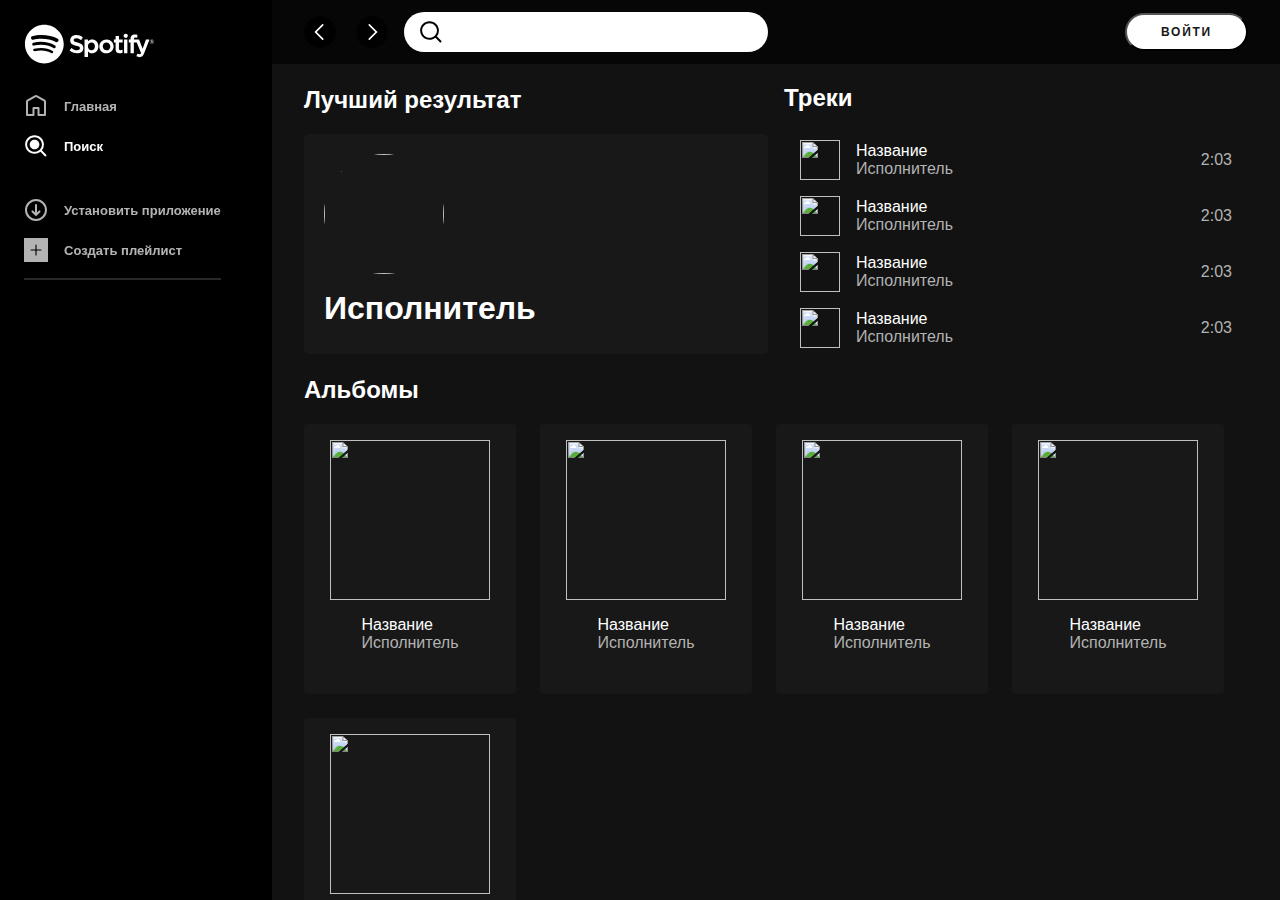
==== public/search.html @ ade72bb2 "Диплом. Правки" ====
<!DOCTYPE html>
<html lang="en">
  <head>
    <meta charset="utf-8" />
    <link rel="icon" href="https://open.scdn.co/cdn/images/favicon16.c498a969.png" />
    <meta name="viewport" content="width=device-width, initial-scale=1" />
    <link rel="stylesheet" href="../src/search.css">
    <meta name="theme-color" content="#000000" />
    <meta
      name="description"
      content="Web site created using create-react-app"
    />
    <!--
      Notice the use of %PUBLIC_URL% in the tags above.
      It will be replaced with the URL of the `public` folder during the build.
      Only files inside the `public` folder can be referenced from the HTML.

      Unlike "/favicon.ico" or "favicon.ico", "%PUBLIC_URL%/favicon.ico" will
      work correctly both with client-side routing and a non-root public URL.
      Learn how to configure a non-root public URL by running `npm run build`.
    -->
    <title>Spotify</title>
  </head>
  <body class="app">
    <noscript>You need to enable JavaScript to run this app.</noscript>
    <div id="root">
      <div class="header">
        <div class="back-forward-buttons">
          <button class="back-button header-btn">
            <svg role="img" height="24" width="24" class="back-btn-icon btn-icon" viewBox="0 0 24 24"><path d="M15.957 2.793a1 1 0 010 1.414L8.164 12l7.793 7.793a1 1 0 11-1.414 1.414L5.336 12l9.207-9.207a1 1 0 011.414 0z">
            </path></svg>
          </button>
          <button class="forward-button header-btn">
            <svg role="img" height="24" width="24" class="forward-btn-icon btn-icon" viewBox="0 0 24 24"><path d="M8.043 2.793a1 1 0 000 1.414L15.836 12l-7.793 7.793a1 1 0 101.414 1.414L18.664 12 9.457 2.793a1 1 0 00-1.414 0z">
            </path></svg>
          </button>
        </div>
        <div class="search-container">
          <svg role="img" height="24" width="24" class="input-icon" viewBox="0 0 24 24"><path d="M10.533 1.279c-5.18 0-9.407 4.14-9.407 9.279s4.226 9.279 9.407 9.279c2.234 0 4.29-.77 5.907-2.058l4.353 4.353a1 1 0 101.414-1.414l-4.344-4.344a9.157 9.157 0 002.077-5.816c0-5.14-4.226-9.28-9.407-9.28zm-7.407 9.279c0-4.006 3.302-7.28 7.407-7.28s7.407 3.274 7.407 7.28-3.302 7.279-7.407 7.279-7.407-3.273-7.407-7.28z"></path></svg>
          <input type="search" class="search__input">
        </div>
        <button class="sign-in btn">
          Войти
        </button>
      </div>
      <nav class="aside">
        <div class="nav-bar">
          <div class="banner">
            <a href="./index.html" class="banner-link">
              <svg viewBox="0 0 1134 340" class="spotify-logo"><title>Spotify</title><path fill="currentColor" d="M8 171c0 92 76 168 168 168s168-76 168-168S268 4 176 4 8 79 8 171zm230 78c-39-24-89-30-147-17-14 2-16-18-4-20 64-15 118-8 162 19 11 7 0 24-11 18zm17-45c-45-28-114-36-167-20-17 5-23-21-7-25 61-18 136-9 188 23 14 9 0 31-14 22zM80 133c-17 6-28-23-9-30 59-18 159-15 221 22 17 9 1 37-17 27-54-32-144-35-195-19zm379 91c-17 0-33-6-47-20-1 0-1 1-1 1l-16 19c-1 1-1 2 0 3 18 16 40 24 64 24 34 0 55-19 55-47 0-24-15-37-50-46-29-7-34-12-34-22s10-16 23-16 25 5 39 15c0 0 1 1 2 1s1-1 1-1l14-20c1-1 1-1 0-2-16-13-35-20-56-20-31 0-53 19-53 46 0 29 20 38 52 46 28 6 32 12 32 22 0 11-10 17-25 17zm95-77v-13c0-1-1-2-2-2h-26c-1 0-2 1-2 2v147c0 1 1 2 2 2h26c1 0 2-1 2-2v-46c10 11 21 16 36 16 27 0 54-21 54-61s-27-60-54-60c-15 0-26 5-36 17zm30 78c-18 0-31-15-31-35s13-34 31-34 30 14 30 34-12 35-30 35zm68-34c0 34 27 60 62 60s62-27 62-61-26-60-61-60-63 27-63 61zm30-1c0-20 13-34 32-34s33 15 33 35-13 34-32 34-33-15-33-35zm140-58v-29c0-1 0-2-1-2h-26c-1 0-2 1-2 2v29h-13c-1 0-2 1-2 2v22c0 1 1 2 2 2h13v58c0 23 11 35 34 35 9 0 18-2 25-6 1 0 1-1 1-2v-21c0-1 0-2-1-2h-2c-5 3-11 4-16 4-8 0-12-4-12-12v-54h30c1 0 2-1 2-2v-22c0-1-1-2-2-2h-30zm129-3c0-11 4-15 13-15 5 0 10 0 15 2h1s1-1 1-2V93c0-1 0-2-1-2-5-2-12-3-22-3-24 0-36 14-36 39v5h-13c-1 0-2 1-2 2v22c0 1 1 2 2 2h13v89c0 1 1 2 2 2h26c1 0 1-1 1-2v-89h25l37 89c-4 9-8 11-14 11-5 0-10-1-15-4h-1l-1 1-9 19c0 1 0 3 1 3 9 5 17 7 27 7 19 0 30-9 39-33l45-116v-2c0-1-1-1-2-1h-27c-1 0-1 1-1 2l-28 78-30-78c0-1-1-2-2-2h-44v-3zm-83 3c-1 0-2 1-2 2v113c0 1 1 2 2 2h26c1 0 1-1 1-2V134c0-1 0-2-1-2h-26zm-6-33c0 10 9 19 19 19s18-9 18-19-8-18-18-18-19 8-19 18zm245 69c10 0 19-8 19-18s-9-18-19-18-18 8-18 18 8 18 18 18zm0-34c9 0 17 7 17 16s-8 16-17 16-16-7-16-16 7-16 16-16zm4 18c3-1 5-3 5-6 0-4-4-6-8-6h-8v19h4v-6h4l4 6h5zm-3-9c2 0 4 1 4 3s-2 3-4 3h-4v-6h4z"></path></svg>
            </a>
          </div>
          <ul class="menu">
            <li class="menu__item">
              <a class="menu__link link" href="./index.html">
                <svg role="img" height="24" width="24" class="home-icon icon" viewBox="0 0 24 24"><path d="M12.5 3.247a1 1 0 00-1 0L4 7.577V20h4.5v-6a1 1 0 011-1h5a1 1 0 011 1v6H20V7.577l-7.5-4.33zm-2-1.732a3 3 0 013 0l7.5 4.33a2 2 0 011 1.732V21a1 1 0 01-1 1h-6.5a1 1 0 01-1-1v-6h-3v6a1 1 0 01-1 1H3a1 1 0 01-1-1V7.577a2 2 0 011-1.732l7.5-4.33z"></path></svg>
                <svg role="img" height="24" width="24" class="home-icon_active icon" viewBox="0 0 24 24"><path d="M13.5 1.515a3 3 0 00-3 0L3 5.845a2 2 0 00-1 1.732V21a1 1 0 001 1h6a1 1 0 001-1v-6h4v6a1 1 0 001 1h6a1 1 0 001-1V7.577a2 2 0 00-1-1.732l-7.5-4.33z"></path></svg>
                <span class="menu__title">
                Главная
              </span>
            </a>
            </li>
            <li class="menu__item">
              <a class="menu__link_active" href="./search.html">
                <svg role="img" height="24" width="24" class="search-icon icon" viewBox="0 0 24 24"><path d="M10.533 1.279c-5.18 0-9.407 4.14-9.407 9.279s4.226 9.279 9.407 9.279c2.234 0 4.29-.77 5.907-2.058l4.353 4.353a1 1 0 101.414-1.414l-4.344-4.344a9.157 9.157 0 002.077-5.816c0-5.14-4.226-9.28-9.407-9.28zm-7.407 9.279c0-4.006 3.302-7.28 7.407-7.28s7.407 3.274 7.407 7.28-3.302 7.279-7.407 7.279-7.407-3.273-7.407-7.28z"></path></svg>
                <svg role="img" height="24" width="24" class="search-icon_active icon" viewBox="0 0 24 24"><path d="M15.356 10.558c0 2.623-2.16 4.75-4.823 4.75-2.664 0-4.824-2.127-4.824-4.75s2.16-4.75 4.824-4.75c2.664 0 4.823 2.127 4.823 4.75z"></path><path d="M1.126 10.558c0-5.14 4.226-9.28 9.407-9.28 5.18 0 9.407 4.14 9.407 9.28a9.157 9.157 0 01-2.077 5.816l4.344 4.344a1 1 0 01-1.414 1.414l-4.353-4.353a9.454 9.454 0 01-5.907 2.058c-5.18 0-9.407-4.14-9.407-9.28zm9.407-7.28c-4.105 0-7.407 3.274-7.407 7.28s3.302 7.279 7.407 7.279 7.407-3.273 7.407-7.28c0-4.005-3.302-7.278-7.407-7.278z"></path></svg>
                <span class="menu__title">
                Поиск
              </span>
              </a>
            </li>
          </ul>
          <div class="create-menu">
          <div class="footer">
            <a href="https://www.spotify.com/ru-ru/download/windows/" class="download-app-link link">
              <svg role="img" height="24" width="24" viewBox="0 0 24 24" class="download-icon icon"><path d="M12 3a9 9 0 100 18 9 9 0 000-18zM1 12C1 5.925 5.925 1 12 1s11 4.925 11 11-4.925 11-11 11S1 18.075 1 12z"></path><path d="M12 6.05a1 1 0 011 1v7.486l1.793-1.793a1 1 0 111.414 1.414L12 18.364l-4.207-4.207a1 1 0 111.414-1.414L11 14.536V7.05a1 1 0 011-1z"></path></svg>
              <span class="menu__title">Установить приложение</span>
            </a>
          </div>
            <div class="create-menu__item untouched">
              <button type="button" class="create-playlist-button">
                <div class="button__plus-box icon-box">
                    <svg role="img" height="12" width="12" aria-hidden="true" viewBox="0 0 16 16" class="plus-icon"><path d="M15.25 8a.75.75 0 01-.75.75H8.75v5.75a.75.75 0 01-1.5 0V8.75H1.5a.75.75 0 010-1.5h5.75V1.5a.75.75 0 011.5 0v5.75h5.75a.75.75 0 01.75.75z">
                    </path></svg>
                </div>
                <span class="menu__title">
                Создать плейлист</span></button>
            </div>
            <div class="line">
              <hr class="line__item">
            </div>
            <div class="my-playlists"></div>
          </div>
        </div>
      </nav>
      <div class="content">
        <div class="search-results"> 
          <div class="best-result">
            <h2 class="results-title">Лучший результат</h2>
            <div class="best-result__item">
              <img width = "120" height="120" src="https://i.scdn.co/image/ab67616d00001e023387bacdfd59f32e14dbe17a" alt="" class="best-result-img">
              <span class="best-singer-name">Исполнитель</span>
            </div>
          </div>
          <div class="best-result">
            <h2 class="results-title">Треки</h2>
            <div class="tracks-list">
                <div class="song">
                  <img width = "40" height="40" src="https://i.scdn.co/image/ab67616d00001e02a5fbdf5b92ad2babae9c155b" alt="" class="result-img">
                  <div class="list-text">
                    <span class="song-name">
                      Название
                    </span>
                    <span class="singer">
                      Исполнитель
                    </span>
                  </div>
                  <span class="time">
                    2:03
                  </span>
                </div>
                <div class="song">
                  <img width = "40" height="40" src="https://i.scdn.co/image/ab67616d00001e02a5fbdf5b92ad2babae9c155b" alt="" class="result-img">
                  <div class="list-text">
                    <span class="song-name">
                      Название
                    </span>
                    <span class="singer">
                      Исполнитель
                    </span>
                  </div>
                  <span class="time">
                    2:03
                  </span>
                </div>
                <div class="song">
                  <img width = "40" height="40" src="https://i.scdn.co/image/ab67616d00001e02a5fbdf5b92ad2babae9c155b" alt="" class="result-img">
                  <div class="list-text">
                    <span class="song-name">
                      Название
                    </span>
                    <span class="singer">
                      Исполнитель
                    </span>
                  </div>
                  <span class="time">
                    2:03
                  </span>
                </div>
                <div class="song">
                  <img width = "40" height="40" src="https://i.scdn.co/image/ab67616d00001e02a5fbdf5b92ad2babae9c155b" alt="" class="result-img">
                  <div class="list-text">
                    <span class="song-name">
                      Название
                    </span>
                    <span class="singer">
                      Исполнитель
                    </span>
                  </div>
                  <span class="time">
                    2:03
                  </span>
                </div>
            </div>
          </div>
        </div>
        <div class="content__results">
          <h2 class="results-title">Альбомы</h2>
          <div class="results-container">
            <div class="results-item">
              <img width = "160" height="160" src="https://i.scdn.co/image/ab67616d00001e023387bacdfd59f32e14dbe17a" alt="" class="result-img">
              <div class="results-text">
                <span class="song-name">
                  Название
                </span>
                <span class="singer">
                  Исполнитель
                </span>
              </div>
            </div>
            <div class="results-item">
              <img width = "160" height="160" src="https://i.scdn.co/image/ab67616d00001e023387bacdfd59f32e14dbe17a" alt="" class="result-img">
              <div class="results-text">
                <span class="song-name">
                  Название
                </span>
                <span class="singer">
                  Исполнитель
                </span>
              </div>
            </div>
            <div class="results-item">
              <img width = "160" height="160" src="https://i.scdn.co/image/ab67616d00001e023387bacdfd59f32e14dbe17a" alt="" class="result-img">
              <div class="results-text">
                <span class="song-name">
                  Название
                </span>
                <span class="singer">
                  Исполнитель
                </span>
              </div>
            </div>
            <div class="results-item">
              <img width = "160" height="160" src="https://i.scdn.co/image/ab67616d00001e023387bacdfd59f32e14dbe17a" alt="" class="result-img">
              <div class="results-text">
                <span class="song-name">
                  Название
                </span>
                <span class="singer">
                  Исполнитель
                </span>
              </div>
            </div>
            <div class="results-item">
              <img width = "160" height="160" src="https://i.scdn.co/image/ab67616d00001e023387bacdfd59f32e14dbe17a" alt="" class="result-img">
              <div class="results-text">
                <span class="song-name">
                  Название
                </span>
                <span class="singer">
                  Исполнитель
                </span>
              </div>
            </div>
          </div>
        </div>
      </div>
    </div>
    
    
    <!--
      This HTML file is a template.
      If you open it directly in the browser, you will see an empty page.

      You can add webfonts, meta tags, or analytics to this file.
      The build step will place the bundled scripts into the <body> tag.

      To begin the development, run `npm start` or `yarn start`.
      To create a production bundle, use `npm run build` or `yarn build`.
    -->
  </body>
</html>
---- src/search.css ----
.app{
    margin: 0;
    padding: 0;
    box-sizing: border-box;
}
#root{
    overflow-x: hidden;
    display: grid;
    height: 100vh;
    grid-template-columns: auto 1fr;
    grid-template-rows: auto 1fr;
    font-family: spotify-circular,spotify-circular-cyrillic,spotify-circular-arabic,spotify-circular-hebrew,Helvetica Neue,helvetica,arial,Hiragino Kaku Gothic Pro,Meiryo,MS Gothic,sans-serif;
    color: #fff;
}
.header{
    height: 64px;
    background-color: #060606;
    grid-row: 1;
    grid-column: 2;
    padding: 0 32px;
    display: flex;
    justify-content: flex-start;
    align-items: center;
    white-space: nowrap;
    position: sticky;
    top: 0;
    z-index: 3;
}
.header-btn{
    align-items: center;
    background-color: rgba(0,0,0,.7);
    border: none;
    border-radius: 50%;
    color: #fff;
    cursor: pointer;
    display: inline-flex;
    height: 32px;
    justify-content: center;
    width: 32px;
    margin-right: 16px;
}
.search-container{
    display: flex;
    align-items: center;
}
.search__input{
    border: none;
    border-radius: 500px;
    color: #000;
    height: 40px;
    padding: 6px 48px;
    min-width: 364px;
    width: 100%;
}
.input-icon{
    position: absolute;
    margin-left: 15px;
}
.sign-in{
    background-color: #fff;
    border-radius: 500px;
    height: 38px;
    color: #181818;
    font-size: 12px;
    font-weight: 700;
    letter-spacing: 1.76px;
    padding: 8px 34px;
    text-align: center;
    text-transform: uppercase;
    cursor: pointer;
    margin-left: auto;
}
.btn-icon{
    fill: currentColor;
}
.content{
    background-color: #121212;
    grid-column: 2;
    grid-row: 2;
    display: flex;
    flex-direction: column;
    padding: 0 32px;
}
.results {
    display: flex;
    flex-direction: column;
    margin-bottom: 16px;
    min-height: 300px;
    position: relative;
}
.results-container {
    gap: 24px;
    display: flex;
    flex-flow: wrap;
}
.search-results {
    display: flex;
    align-items: center;
    gap: 16px;
}
.best-result {
    width: 100%;
}
.best-result__item {
    display: flex;
    flex-direction: column;
    min-height: 180px;
    gap: 16px;
    background-color: #181818;
    cursor: pointer;
    padding: 20px;
    border-radius: 5px;
}
.best-result__item:hover {
    background-color: #222222;
}
.tracks-list {
    display: flex;
    flex-direction: column;
    min-height: 220px;
}
.song {
    display: flex;
    align-items: center;
    padding: 8px 16px;
    gap: 16px;
    cursor: pointer;
}
.time {
    color: #b3b3b3;
    margin-left: auto;
}
.list-text {
    display: flex;
    flex-direction: column;
}
.song:hover {
    background-color: #222222;
    border-radius: 4px;
}
.results-item{
    border-radius: 4px;
    background-color: #181818;
    cursor: pointer;
    display: flex;
    flex-direction: column;
    align-items: center;
    padding: 16px;
    gap: 16px;
    width: 100%;
    max-width: 180px;
}
.results-title {
    font-weight: 700;
}
.best-result-img {
    border-radius: 100%;
}
.best-singer-name {
    font-size: 2rem;
    font-weight: 700;
}
.results-item:hover {
    background-color: #222222;
}
.results-text {
    min-height: 62px;
    display: flex;
    flex-direction: column;
}
.singer {
    color: #b3b3b3;
}
.aside{
    background-color: #000;
    grid-column: 1;
    grid-row: 1/3;
    min-width: 272px;
    height: 100%;
}
.nav-bar {
    position: fixed;
    top: 24px;
    left: 0;
}
.banner {
    margin-bottom: 18px;
    padding: 0 24px;
}
.banner-link .spotify-logo{
    width: 100%;
    height: 40px;
    max-width: 131px;
    color: #fff;
}
.menu{
    list-style: none;
    padding: 0 8px;
}
.menu__link_active{
    color: #fff;
    text-decoration: none;
    gap: 16px;
    height: 40px;
    padding: 0 16px;
    display: flex;
    align-items: center;
}
.icon{
    fill: currentColor;
}
.home-icon_active, .search-icon{
    display: none;
}
.menu__title{
    font-size: 13px;
    font-weight: 700;
}
.create-menu{
    display: flex;
    flex-direction: column;
    margin-top: 24px;  
    flex-grow: 1;
    height: 100%;
}  
.untouched{
    opacity: .7;
}
.untouched:hover{
    opacity: 1;
}
.create-playlist-button{
    width: 100%;
    display: flex;
    align-items: center;
    padding: 8px 24px 8px 24px;
    background-color: transparent;
    border: none;
    cursor: pointer;
    color: #fff;
}
.button__plus-box{
    background-color: #fff;
}
.fav-tracks{
    width: 100%;
    display: flex;
    align-items: center;
    padding: 8px 24px 8px 24px;
    text-decoration: none;
    color: #fff;
}
.fav-tracks__icon-box{  
    background: linear-gradient(135deg,#450af5,#c4efd9);
}
.line__item{
    background-color: #282828;
    border: none;
    height: 2px;
    margin: 8px 24px 0 24px;
    min-height: 2px;
}
.footer{
    display: flex;
    align-items: flex-end;
    justify-content: space-between;
    padding: 0 8px;
}
.btn:hover{
    transform: scale(1.08);
}
.link{
    color: #b3b3b3;
    text-decoration: none;
    gap: 16px;
    height: 40px;
    padding: 0 16px;
    display: flex;
    align-items: center;
}
.link:hover{
    color: #ffffff;
}
.icon-box{
    display: flex;
    height: 24px;
    width: 24px;
    justify-content: center;
    align-items: center;
    margin-right: 16px;
}
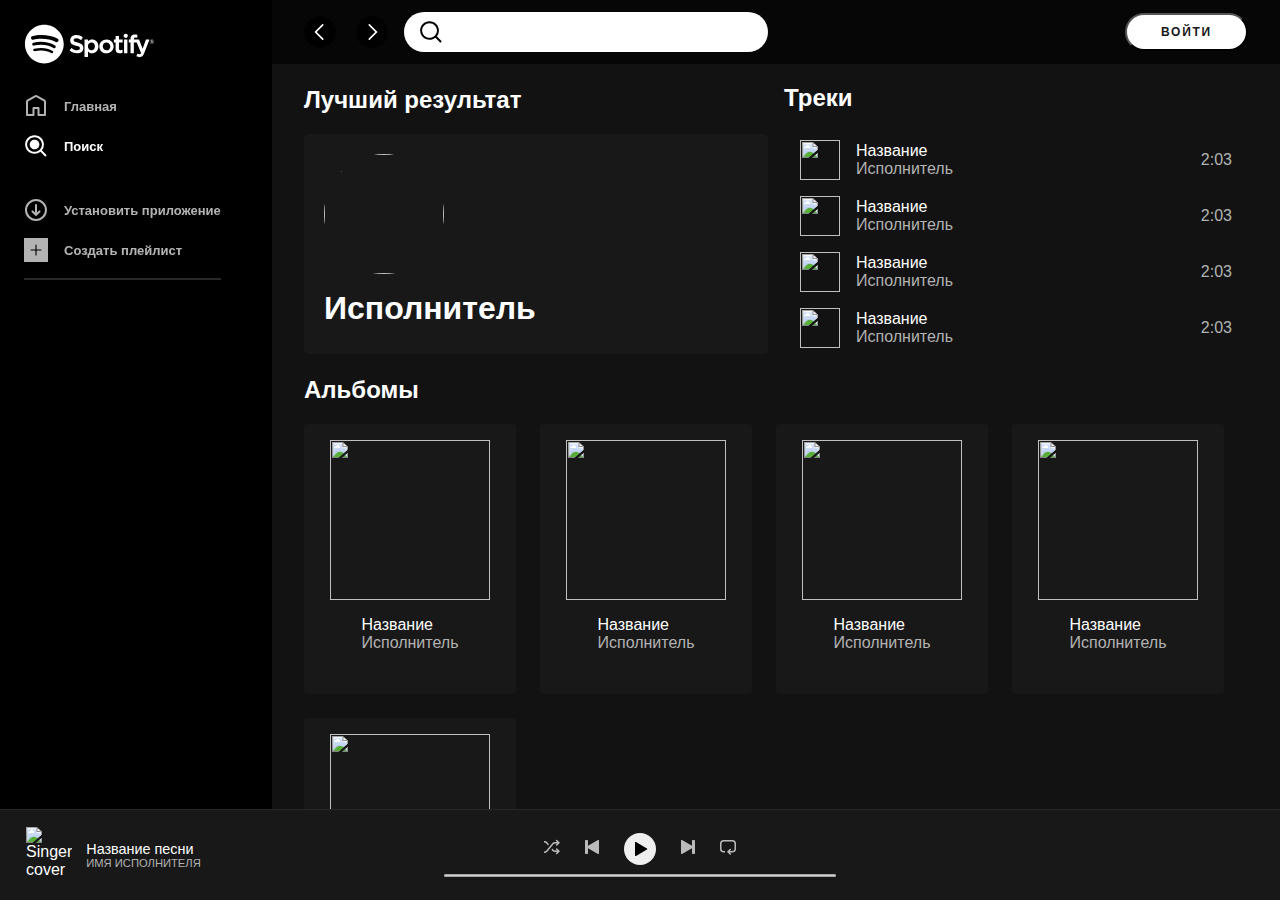
==== commit 2bd7bed6: "Диплом. Правки-2" ====
--- a/public/search.html
+++ b/public/search.html
@@ -24,7 +24,7 @@
   <body class="app">
     <noscript>You need to enable JavaScript to run this app.</noscript>
     <div id="root">
-      <div class="header">
+      <div class="header-bar">
         <div class="back-forward-buttons">
           <button class="back-button header-btn">
             <svg role="img" height="24" width="24" class="back-btn-icon btn-icon" viewBox="0 0 24 24"><path d="M15.957 2.793a1 1 0 010 1.414L8.164 12l7.793 7.793a1 1 0 11-1.414 1.414L5.336 12l9.207-9.207a1 1 0 011.414 0z">
@@ -43,7 +43,7 @@
           Войти
         </button>
       </div>
-      <nav class="aside">
+      <nav class="aside-nav">
         <div class="nav-bar">
           <div class="banner">
             <a href="./index.html" class="banner-link">
@@ -71,7 +71,7 @@
             </li>
           </ul>
           <div class="create-menu">
-          <div class="footer">
+          <div class="download-app-link">
             <a href="https://www.spotify.com/ru-ru/download/windows/" class="download-app-link link">
               <svg role="img" height="24" width="24" viewBox="0 0 24 24" class="download-icon icon"><path d="M12 3a9 9 0 100 18 9 9 0 000-18zM1 12C1 5.925 5.925 1 12 1s11 4.925 11 11-4.925 11-11 11S1 18.075 1 12z"></path><path d="M12 6.05a1 1 0 011 1v7.486l1.793-1.793a1 1 0 111.414 1.414L12 18.364l-4.207-4.207a1 1 0 111.414-1.414L11 14.536V7.05a1 1 0 011-1z"></path></svg>
               <span class="menu__title">Установить приложение</span>
@@ -98,7 +98,7 @@
           <div class="best-result">
             <h2 class="results-title">Лучший результат</h2>
             <div class="best-result__item">
-              <img width = "120" height="120" src="https://i.scdn.co/image/ab67616d00001e023387bacdfd59f32e14dbe17a" alt="" class="best-result-img">
+              <img src="https://i.scdn.co/image/ab67616d00001e023387bacdfd59f32e14dbe17a" alt="" class="best-result-img">
               <span class="best-singer-name">Исполнитель</span>
             </div>
           </div>
@@ -106,49 +106,49 @@
             <h2 class="results-title">Треки</h2>
             <div class="tracks-list">
                 <div class="song">
-                  <img width = "40" height="40" src="https://i.scdn.co/image/ab67616d00001e02a5fbdf5b92ad2babae9c155b" alt="" class="result-img">
-                  <div class="list-text">
-                    <span class="song-name">
-                      Название
-                    </span>
-                    <span class="singer">
-                      Исполнитель
-                    </span>
-                  </div>
-                  <span class="time">
-                    2:03
-                  </span>
-                </div>
-                <div class="song">
-                  <img width = "40" height="40" src="https://i.scdn.co/image/ab67616d00001e02a5fbdf5b92ad2babae9c155b" alt="" class="result-img">
-                  <div class="list-text">
-                    <span class="song-name">
-                      Название
-                    </span>
-                    <span class="singer">
-                      Исполнитель
-                    </span>
-                  </div>
-                  <span class="time">
-                    2:03
-                  </span>
-                </div>
-                <div class="song">
-                  <img width = "40" height="40" src="https://i.scdn.co/image/ab67616d00001e02a5fbdf5b92ad2babae9c155b" alt="" class="result-img">
-                  <div class="list-text">
-                    <span class="song-name">
-                      Название
-                    </span>
-                    <span class="singer">
-                      Исполнитель
-                    </span>
-                  </div>
-                  <span class="time">
-                    2:03
-                  </span>
-                </div>
-                <div class="song">
-                  <img width = "40" height="40" src="https://i.scdn.co/image/ab67616d00001e02a5fbdf5b92ad2babae9c155b" alt="" class="result-img">
+                  <img src="https://i.scdn.co/image/ab67616d00001e02a5fbdf5b92ad2babae9c155b" alt="" class="result-img-list">
+                  <div class="list-text">
+                    <span class="song-name">
+                      Название
+                    </span>
+                    <span class="singer">
+                      Исполнитель
+                    </span>
+                  </div>
+                  <span class="time">
+                    2:03
+                  </span>
+                </div>
+                <div class="song">
+                  <img src="https://i.scdn.co/image/ab67616d00001e02a5fbdf5b92ad2babae9c155b" alt="" class="result-img-list">
+                  <div class="list-text">
+                    <span class="song-name">
+                      Название
+                    </span>
+                    <span class="singer">
+                      Исполнитель
+                    </span>
+                  </div>
+                  <span class="time">
+                    2:03
+                  </span>
+                </div>
+                <div class="song">
+                  <img src="https://i.scdn.co/image/ab67616d00001e02a5fbdf5b92ad2babae9c155b" alt="" class="result-img-list">
+                  <div class="list-text">
+                    <span class="song-name">
+                      Название
+                    </span>
+                    <span class="singer">
+                      Исполнитель
+                    </span>
+                  </div>
+                  <span class="time">
+                    2:03
+                  </span>
+                </div>
+                <div class="song">
+                  <img src="https://i.scdn.co/image/ab67616d00001e02a5fbdf5b92ad2babae9c155b" alt="" class="result-img-list">
                   <div class="list-text">
                     <span class="song-name">
                       Название
@@ -168,51 +168,51 @@
           <h2 class="results-title">Альбомы</h2>
           <div class="results-container">
             <div class="results-item">
-              <img width = "160" height="160" src="https://i.scdn.co/image/ab67616d00001e023387bacdfd59f32e14dbe17a" alt="" class="result-img">
-              <div class="results-text">
-                <span class="song-name">
-                  Название
-                </span>
-                <span class="singer">
-                  Исполнитель
-                </span>
-              </div>
-            </div>
-            <div class="results-item">
-              <img width = "160" height="160" src="https://i.scdn.co/image/ab67616d00001e023387bacdfd59f32e14dbe17a" alt="" class="result-img">
-              <div class="results-text">
-                <span class="song-name">
-                  Название
-                </span>
-                <span class="singer">
-                  Исполнитель
-                </span>
-              </div>
-            </div>
-            <div class="results-item">
-              <img width = "160" height="160" src="https://i.scdn.co/image/ab67616d00001e023387bacdfd59f32e14dbe17a" alt="" class="result-img">
-              <div class="results-text">
-                <span class="song-name">
-                  Название
-                </span>
-                <span class="singer">
-                  Исполнитель
-                </span>
-              </div>
-            </div>
-            <div class="results-item">
-              <img width = "160" height="160" src="https://i.scdn.co/image/ab67616d00001e023387bacdfd59f32e14dbe17a" alt="" class="result-img">
-              <div class="results-text">
-                <span class="song-name">
-                  Название
-                </span>
-                <span class="singer">
-                  Исполнитель
-                </span>
-              </div>
-            </div>
-            <div class="results-item">
-              <img width = "160" height="160" src="https://i.scdn.co/image/ab67616d00001e023387bacdfd59f32e14dbe17a" alt="" class="result-img">
+              <img src="https://i.scdn.co/image/ab67616d00001e023387bacdfd59f32e14dbe17a" alt="" class="result-img">
+              <div class="results-text">
+                <span class="song-name">
+                  Название
+                </span>
+                <span class="singer">
+                  Исполнитель
+                </span>
+              </div>
+            </div>
+            <div class="results-item">
+              <img src="https://i.scdn.co/image/ab67616d00001e023387bacdfd59f32e14dbe17a" alt="" class="result-img">
+              <div class="results-text">
+                <span class="song-name">
+                  Название
+                </span>
+                <span class="singer">
+                  Исполнитель
+                </span>
+              </div>
+            </div>
+            <div class="results-item">
+              <img src="https://i.scdn.co/image/ab67616d00001e023387bacdfd59f32e14dbe17a" alt="" class="result-img">
+              <div class="results-text">
+                <span class="song-name">
+                  Название
+                </span>
+                <span class="singer">
+                  Исполнитель
+                </span>
+              </div>
+            </div>
+            <div class="results-item">
+              <img src="https://i.scdn.co/image/ab67616d00001e023387bacdfd59f32e14dbe17a" alt="" class="result-img">
+              <div class="results-text">
+                <span class="song-name">
+                  Название
+                </span>
+                <span class="singer">
+                  Исполнитель
+                </span>
+              </div>
+            </div>
+            <div class="results-item">
+              <img src="https://i.scdn.co/image/ab67616d00001e023387bacdfd59f32e14dbe17a" alt="" class="result-img">
               <div class="results-text">
                 <span class="song-name">
                   Название
@@ -225,6 +225,46 @@
           </div>
         </div>
       </div>
+      <div class="playing-bar">
+        <div class="current-music-info">
+          <div class="cover">
+            <img src="https://i.scdn.co/image/ab67616d00001e023387bacdfd59f32e14dbe17a" alt="Singer cover" width="56" height="56"/>
+          </div>
+          <div class="current-sing-info">
+            <span class="current-song-title">Название песни</span>
+            <span class="current-singer">Имя исполнителя</span>
+          </div>
+        </div>
+        <div class="player">
+          <div class="player__controls">
+            <div class="back-mix">
+              <button class="play-btn untouched">
+                <svg role="img" height="16" width="16" viewBox="0 0 16 16" class="icon-btn"><path d="M13.151.922a.75.75 0 10-1.06 1.06L13.109 3H11.16a3.75 3.75 0 00-2.873 1.34l-6.173 7.356A2.25 2.25 0 01.39 12.5H0V14h.391a3.75 3.75 0 002.873-1.34l6.173-7.356a2.25 2.25 0 011.724-.804h1.947l-1.017 1.018a.75.75 0 001.06 1.06L15.98 3.75 13.15.922zM.391 3.5H0V2h.391c1.109 0 2.16.49 2.873 1.34L4.89 5.277l-.979 1.167-1.796-2.14A2.25 2.25 0 00.39 3.5z"></path><path d="M7.5 10.723l.98-1.167.957 1.14a2.25 2.25 0 001.724.804h1.947l-1.017-1.018a.75.75 0 111.06-1.06l2.829 2.828-2.829 2.828a.75.75 0 11-1.06-1.06L13.109 13H11.16a3.75 3.75 0 01-2.873-1.34l-.787-.938z"></path></svg>
+              </button>
+              <button class="play-btn untouched">
+                <svg role="img" height="16" width="16" viewBox="0 0 16 16" class="icon-btn"><path d="M3.3 1a.7.7 0 01.7.7v5.15l9.95-5.744a.7.7 0 011.05.606v12.575a.7.7 0 01-1.05.607L4 9.149V14.3a.7.7 0 01-.7.7H1.7a.7.7 0 01-.7-.7V1.7a.7.7 0 01.7-.7h1.6z"></path></svg>
+              </button>
+            </div>
+            <button class="play btn">
+              <svg role="img" height="16" width="16" viewBox="0 0 16 16" class="play-btn-icon"><path d="M3 1.713a.7.7 0 011.05-.607l10.89 6.288a.7.7 0 010 1.212L4.05 14.894A.7.7 0 013 14.288V1.713z"></path></svg>
+              <svg role="img" height="16" width="16" viewBox="0 0 16 16" class="pause-btn-icon"><path d="M2.7 1a.7.7 0 00-.7.7v12.6a.7.7 0 00.7.7h2.6a.7.7 0 00.7-.7V1.7a.7.7 0 00-.7-.7H2.7zm8 0a.7.7 0 00-.7.7v12.6a.7.7 0 00.7.7h2.6a.7.7 0 00.7-.7V1.7a.7.7 0 00-.7-.7h-2.6z"></path></svg>
+            </button>
+            <div class="forward-repeat">
+              <button class="play-btn untouched">
+                <svg role="img" height="16" width="16" viewBox="0 0 16 16" class="icon-btn"><path d="M12.7 1a.7.7 0 00-.7.7v5.15L2.05 1.107A.7.7 0 001 1.712v12.575a.7.7 0 001.05.607L12 9.149V14.3a.7.7 0 00.7.7h1.6a.7.7 0 00.7-.7V1.7a.7.7 0 00-.7-.7h-1.6z"></path></svg>
+              </button>
+              <button class="play-btn untouched">
+                <svg role="img" height="16" width="16" viewBox="0 0 16 16" class="icon-btn"><path d="M0 4.75A3.75 3.75 0 013.75 1h8.5A3.75 3.75 0 0116 4.75v5a3.75 3.75 0 01-3.75 3.75H9.81l1.018 1.018a.75.75 0 11-1.06 1.06L6.939 12.75l2.829-2.828a.75.75 0 111.06 1.06L9.811 12h2.439a2.25 2.25 0 002.25-2.25v-5a2.25 2.25 0 00-2.25-2.25h-8.5A2.25 2.25 0 001.5 4.75v5A2.25 2.25 0 003.75 12H5v1.5H3.75A3.75 3.75 0 010 9.75v-5z"></path></svg>
+              </button>
+            </div>
+          </div>
+          <div class="player__bar">
+            <progress value='0' max='100' class='song__progress-bar' id='song__progress-bar'></progress>
+          </div>
+        </div>
+        <div class="player-settings"></div>
+      </div>
+    
     </div>
     
     
--- a/src/search.css
+++ b/src/search.css
@@ -8,11 +8,11 @@
     display: grid;
     height: 100vh;
     grid-template-columns: auto 1fr;
-    grid-template-rows: auto 1fr;
+    grid-template-rows: auto 1fr 1fr;
     font-family: spotify-circular,spotify-circular-cyrillic,spotify-circular-arabic,spotify-circular-hebrew,Helvetica Neue,helvetica,arial,Hiragino Kaku Gothic Pro,Meiryo,MS Gothic,sans-serif;
     color: #fff;
 }
-.header{
+.header-bar{
     height: 64px;
     background-color: #060606;
     grid-row: 1;
@@ -150,11 +150,21 @@
     width: 100%;
     max-width: 180px;
 }
+.result-img-list {
+    width: 40px;
+    height: 40px;
+}
+.result-img {
+    width: 160px;
+    height: 160px;
+}
 .results-title {
     font-weight: 700;
 }
 .best-result-img {
     border-radius: 100%;
+    width: 120px;
+    height: 120px;
 }
 .best-singer-name {
     font-size: 2rem;
@@ -171,7 +181,7 @@
 .singer {
     color: #b3b3b3;
 }
-.aside{
+.aside-nav{
     background-color: #000;
     grid-column: 1;
     grid-row: 1/3;
@@ -260,12 +270,130 @@
     margin: 8px 24px 0 24px;
     min-height: 2px;
 }
-.footer{
+.download-app-link{
     display: flex;
     align-items: flex-end;
     justify-content: space-between;
     padding: 0 8px;
 }
+.playing-bar{
+    height: 90px;
+    background-color: #181818;
+    border-top: 1px solid #282828;
+    grid-row: 3;
+    grid-column: 1 / 3;
+    z-index: 4;  
+    min-width: 620px;
+    align-items: center;
+    display: flex;
+    flex-direction: row;
+    justify-content: space-between;
+    padding: 0 26px;
+    position: sticky;
+    bottom: 0;
+}
+.cover{
+    width: 56px;
+    height: 56px;
+}
+.current-music-info{
+    display: flex;
+    align-items: center;
+    justify-content: flex-start;
+    min-width: 180px;
+    width: 30%;
+}
+.current-sing-info{
+    align-items: flex-start;
+    column-gap: 8px;
+    display: flex;
+    flex-direction: column;
+    margin: 0 14px;
+    width: 100%;
+    cursor: default;
+}
+.current-song-title{
+    font-size: 0.9rem;
+    color: #fff;
+}
+.current-singer{
+    color: #b3b3b3;
+    font-size: 0.7rem;
+    text-transform: uppercase;
+}
+.player{
+    display: flex;
+    flex-direction: column;
+    justify-content: center;
+    align-items: center;
+    max-width: 722px;
+    width: 40%;
+}
+.player__controls{
+    display: flex;
+    justify-content: center;
+    width: 100%;
+    gap: 16px;
+    margin-bottom: 8px;
+}
+.play-btn{
+    fill: #fff;
+    background-color: transparent;
+    width: 32px;
+    height: 32px;
+    border-radius: 100%;
+    cursor: pointer;
+    border: none;
+}
+.back-mix{
+    display: flex;
+    justify-content: flex-end;
+    gap: 8px;
+}
+.play{
+    display: flex;
+    align-items: center;
+    justify-content: center;
+    color: #000;
+    width: 32px;
+    height: 32px;
+    border-radius: 100%;
+    border: none;
+    cursor: pointer;
+}
+.play-btn-icon{
+    fill: currentColor;
+    display: initial;
+}
+.pause-btn-icon {
+    fill: currentColor;
+    display: none;
+}
+.forward-repeat{
+    display: flex;
+    justify-content: flex-start;
+    gap: 8px;
+}
+.player-settings{
+    display: flex;
+    justify-content: flex-end;
+    align-items: center;
+    min-width: 180px;
+    width: 30%;
+}
+.player__bar {
+    width: 100%;
+    display: flex;
+    justify-content: center;
+}
+.song__progress-bar {
+    cursor:pointer;
+    display:inline-block;
+    vertical-align:middle;
+    height: 5px;
+    color: #b3b3b3;
+    width: 80%;
+}
 .btn:hover{
     transform: scale(1.08);
 }
